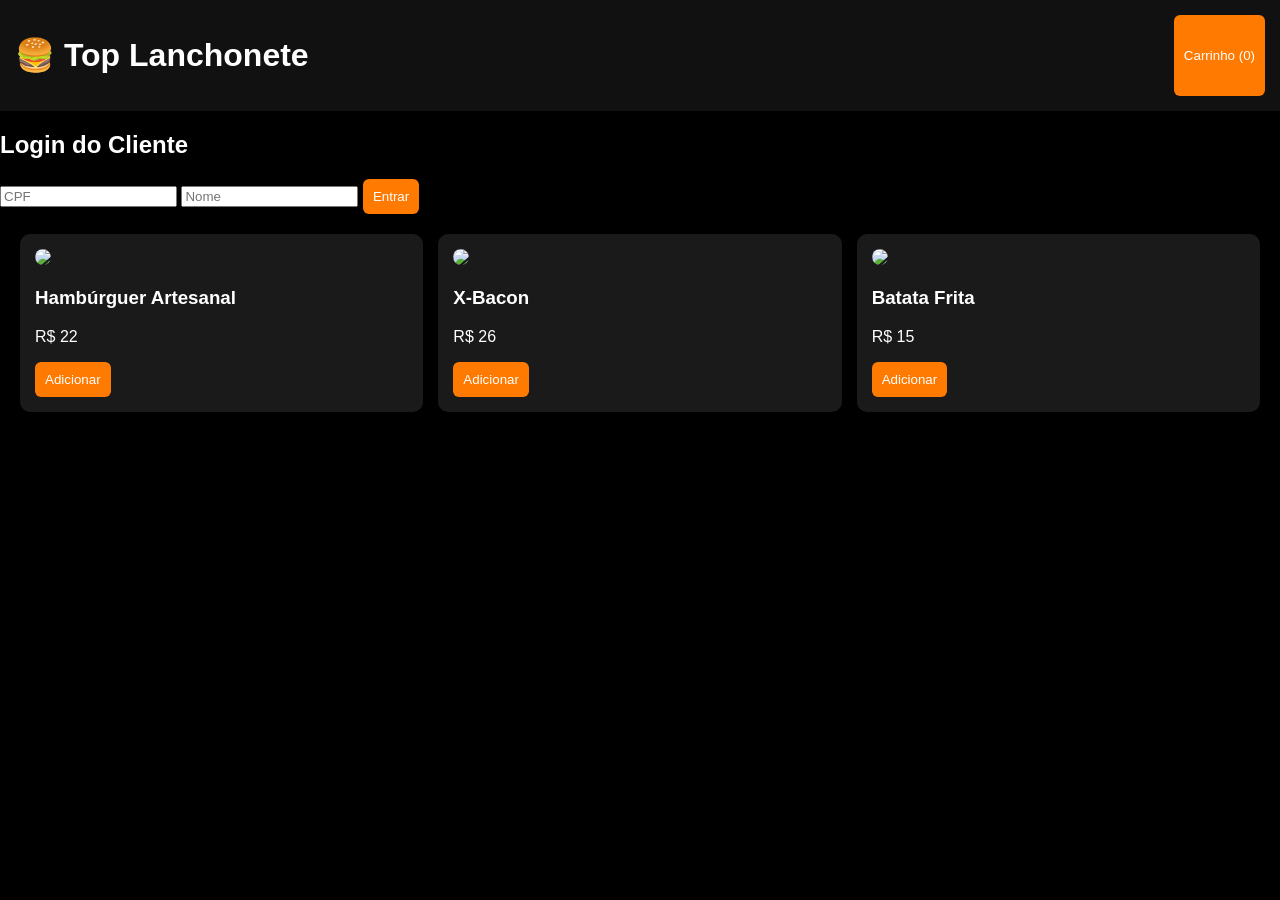
==== index.html @ 2c32d5c1 "Initial commit" ====
<!DOCTYPE html>
<html lang="pt-BR">
<head>
<meta charset="UTF-8">
<meta name="viewport" content="width=device-width, initial-scale=1.0">
<title>Top Lanchonete</title>
<link rel="manifest" href="manifest.json">
<link rel="stylesheet" href="style.css">
</head>
<body>

<header>
<h1>🍔 Top Lanchonete</h1>
<button onclick="abrirCarrinho()">Carrinho (<span id="cartCount">0</span>)</button>
</header>

<section id="loginArea">
<h2>Login do Cliente</h2>
<input id="cpf" placeholder="CPF">
<input id="nome" placeholder="Nome">
<button onclick="login()">Entrar</button>
</section>

<section class="menu" id="menu"></section>

<div id="cart" class="cart hidden">
<h2>Seu Pedido</h2>
<div id="cartItems"></div>

<p>Total: R$ <span id="total">0</span></p>

<select id="deliveryType">
<option value="retirada">Retirada</option>
<option value="entrega">Entrega</option>
</select>

<select id="payment">
<option value="pix">PIX</option>
<option value="entrega">Pagar na entrega</option>
</select>

<button onclick="finalizar()">Finalizar Pedido</button>
</div>

<script src="app.js"></script>
</body>
</html>
---- style.css ----
body{font-family:Arial;background:#000;color:#fff;margin:0}
header{display:flex;justify-content:space-between;padding:15px;background:#111}
.menu{display:grid;grid-template-columns:repeat(auto-fit,minmax(200px,1fr));gap:15px;padding:20px}
.card{background:#1a1a1a;padding:15px;border-radius:10px}
.card img{width:100%;border-radius:10px}
button{background:#ff7a00;border:none;padding:10px;color:white;border-radius:6px}
.cart{position:fixed;right:0;top:0;background:#111;width:320px;height:100%;padding:20px;overflow:auto}
.hidden{display:none}
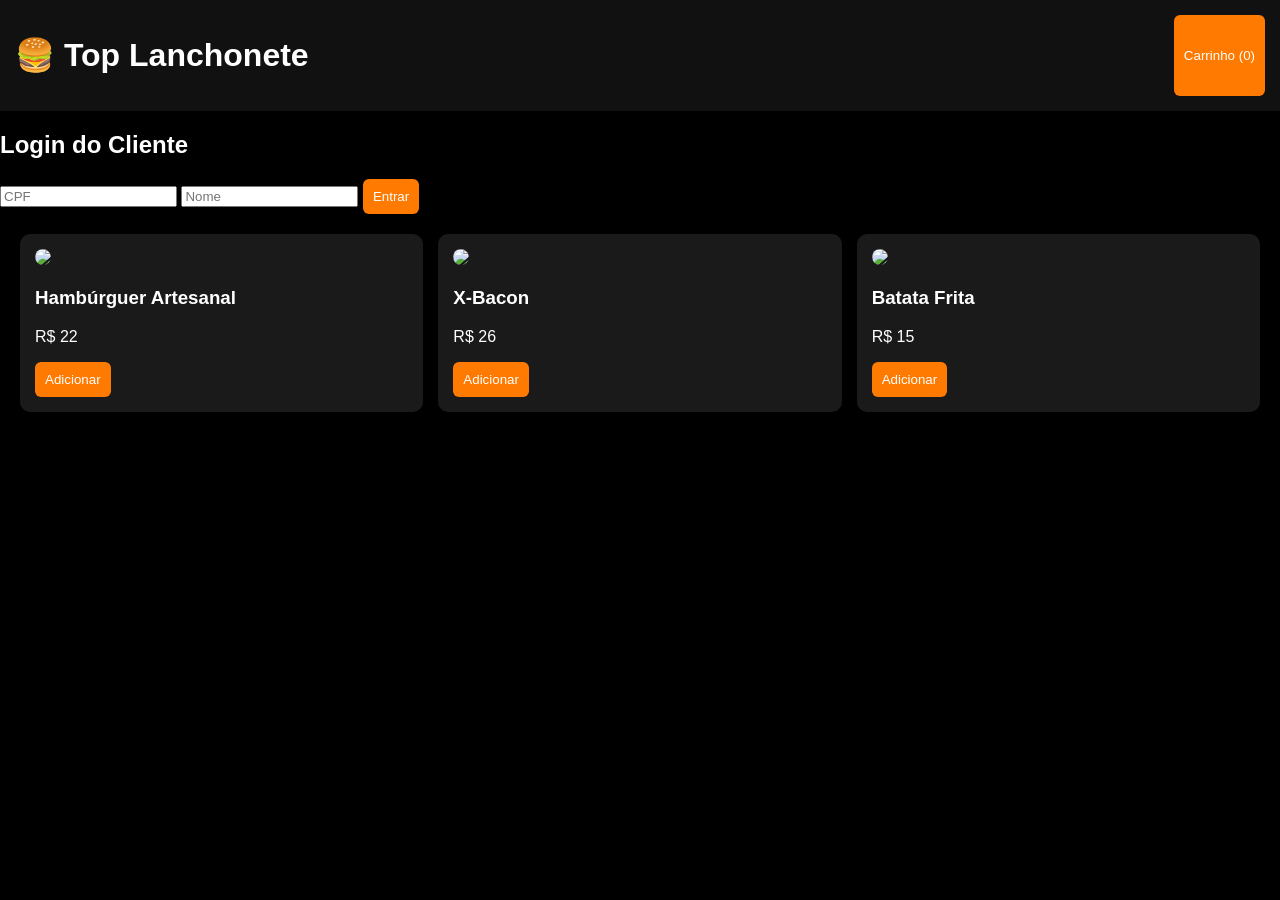
==== commit bf186067: "dd d" ====
--- a/index.html
+++ b/index.html
@@ -7,6 +7,7 @@
 <title>Top Lanchonete</title>
 <link rel="manifest" href="manifest.json">
 <link rel="stylesheet" href="style.css">
+<link rel="stylesheet" href="https://unpkg.com/leaflet@1.9.4/dist/leaflet.css">
 </head>
 <body>
 
@@ -17,7 +18,7 @@
 
 <section id="loginArea">
 <h2>Login do Cliente</h2>
-<input id="cpf" placeholder="CPF">
+<input id="cpf" placeholder="CPF" inputmode="numeric" maxlength="14">
 <input id="nome" placeholder="Nome">
 <button onclick="login()">Entrar</button>
 </section>
@@ -29,20 +30,37 @@
 <div id="cartItems"></div>
 
 <p>Total: R$ <span id="total">0</span></p>
+<p id="deliveryFeeRow" class="hidden">Entrega: R$ <span id="deliveryFee">0</span></p>
+<p id="grandTotalRow" class="hidden">Total com entrega: R$ <span id="grandTotal">0</span></p>
 
 <select id="deliveryType">
 <option value="retirada">Retirada</option>
 <option value="entrega">Entrega</option>
 </select>
 
+<div id="addressRow" class="hidden" style="margin-top:10px">
+<input id="address" placeholder="Endereço para entrega">
+</div>
+<p id="addressMsg" class="hidden" style="color:#ff7a00;margin-top:6px"></p>
+<div id="map" class="hidden" style="height:250px;margin-top:10px"></div>
+
 <select id="payment">
 <option value="pix">PIX</option>
 <option value="entrega">Pagar na entrega</option>
 </select>
 
+<div style="display:flex;gap:10px;margin-top:10px">
 <button onclick="finalizar()">Finalizar Pedido</button>
+<button onclick="enviarWhatsApp()">Enviar pelo WhatsApp</button>
+</div>
 </div>
 
+<script src="https://unpkg.com/leaflet@1.9.4/dist/leaflet.js"></script>
 <script src="app.js"></script>
+<script>
+if('serviceWorker' in navigator){
+  navigator.serviceWorker.register('service-worker.js').catch(()=>{})
+}
+</script>
 </body>
 </html>
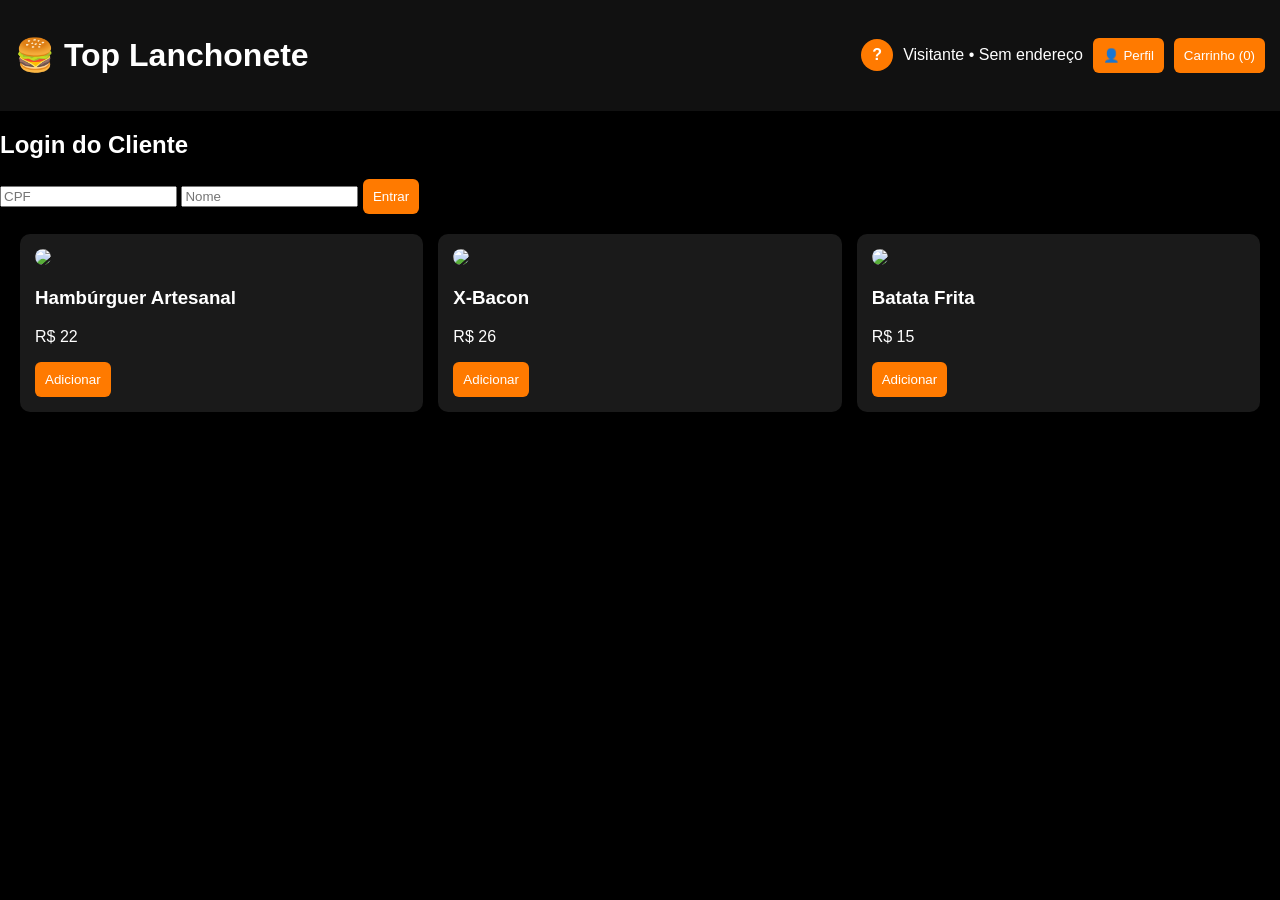
==== commit 038bf925: "h hh" ====
--- a/index.html
+++ b/index.html
@@ -8,12 +8,18 @@
 <link rel="manifest" href="manifest.json">
 <link rel="stylesheet" href="style.css">
 <link rel="stylesheet" href="https://unpkg.com/leaflet@1.9.4/dist/leaflet.css">
+<link rel="stylesheet" href="https://cdnjs.cloudflare.com/ajax/libs/awesomplete/1.1.5/awesomplete.min.css">
 </head>
 <body>
 
 <header>
 <h1>🍔 Top Lanchonete</h1>
+<div style="display:flex;gap:10px;align-items:center">
+<div id="avatar" class="avatar" onclick="abrirPerfil()">?</div>
+<span id="profileSummary"></span>
+<button onclick="abrirPerfil()">👤 Perfil</button>
 <button onclick="abrirCarrinho()">Carrinho (<span id="cartCount">0</span>)</button>
+</div>
 </header>
 
 <section id="loginArea">
@@ -39,6 +45,10 @@
 </select>
 
 <div id="addressRow" class="hidden" style="margin-top:10px">
+<input id="cep" placeholder="CEP" inputmode="numeric" maxlength="9" style="margin-bottom:8px">
+<input id="rua" class="awesomplete" placeholder="Rua" style="margin-bottom:8px">
+<input id="numero" placeholder="Número" style="margin-bottom:8px">
+<input id="bairro" placeholder="Bairro" style="margin-bottom:8px">
 <input id="address" placeholder="Endereço para entrega">
 </div>
 <p id="addressMsg" class="hidden" style="color:#ff7a00;margin-top:6px"></p>
@@ -55,7 +65,24 @@
 </div>
 </div>
 
+<div id="perfilModal" class="hidden" style="position:fixed;left:50%;top:50%;transform:translate(-50%,-50%);background:#111;padding:20px;border-radius:10px;width:320px;max-width:90%">
+<h3>Perfil</h3>
+<input id="perfilNome" placeholder="Nome" style="width:100%;margin-bottom:8px">
+<input id="perfilCpf" placeholder="CPF" inputmode="numeric" maxlength="14" style="width:100%;margin-bottom:8px">
+<input id="perfilCep" placeholder="CEP" inputmode="numeric" maxlength="9" style="width:100%;margin-bottom:8px">
+<input id="perfilRua" class="awesomplete" placeholder="Rua" style="width:100%;margin-bottom:8px">
+<input id="perfilNumero" placeholder="Número" style="width:100%;margin-bottom:8px">
+<input id="perfilBairro" placeholder="Bairro" style="width:100%;margin-bottom:8px">
+<input id="perfilEndereco" placeholder="Endereço" style="width:100%;margin-bottom:8px">
+<div style="display:flex;gap:8px;justify-content:flex-end">
+<button onclick="sair()">Sair</button>
+<button onclick="salvarPerfil()">Salvar</button>
+<button onclick="fecharPerfil()">Fechar</button>
+</div>
+</div>
+
 <script src="https://unpkg.com/leaflet@1.9.4/dist/leaflet.js"></script>
+<script src="https://cdnjs.cloudflare.com/ajax/libs/awesomplete/1.1.5/awesomplete.min.js"></script>
 <script src="app.js"></script>
 <script>
 if('serviceWorker' in navigator){
--- a/style.css
+++ b/style.css
@@ -7,3 +7,18 @@
 button{background:#ff7a00;border:none;padding:10px;color:white;border-radius:6px}
 .cart{position:fixed;right:0;top:0;background:#111;width:320px;height:100%;padding:20px;overflow:auto}
 .hidden{display:none}
+.modal-overlay{position:fixed;inset:0;background:rgba(0,0,0,0.6)}
+.avatar{width:32px;height:32px;border-radius:50%;background:#ff7a00;color:#fff;display:flex;align-items:center;justify-content:center;font-weight:bold}
+
+.toolbar{display:flex;gap:10px;align-items:center;flex-wrap:wrap}
+.kpis{display:grid;grid-template-columns:repeat(auto-fit,minmax(160px,1fr));gap:10px;margin:10px 0}
+.kpi{background:#1a1a1a;padding:10px;border-radius:8px}
+.badge{display:inline-block;padding:2px 8px;border-radius:12px;font-size:12px}
+.badge.recebido{background:#333;color:#fff}
+.badge.preparando{background:#004d99;color:#fff}
+.badge.pronto{background:#2b8a3e;color:#fff}
+.badge.entregue{background:#555;color:#ddd}
+.table{display:grid;gap:8px}
+.row{display:grid;grid-template-columns:1.5fr 0.7fr 0.8fr 0.7fr 0.8fr 1fr;align-items:center;background:#1a1a1a;padding:10px;border-radius:8px}
+.header-row{background:#111;font-weight:bold}
+.actions{display:flex;gap:8px;justify-content:flex-end}
